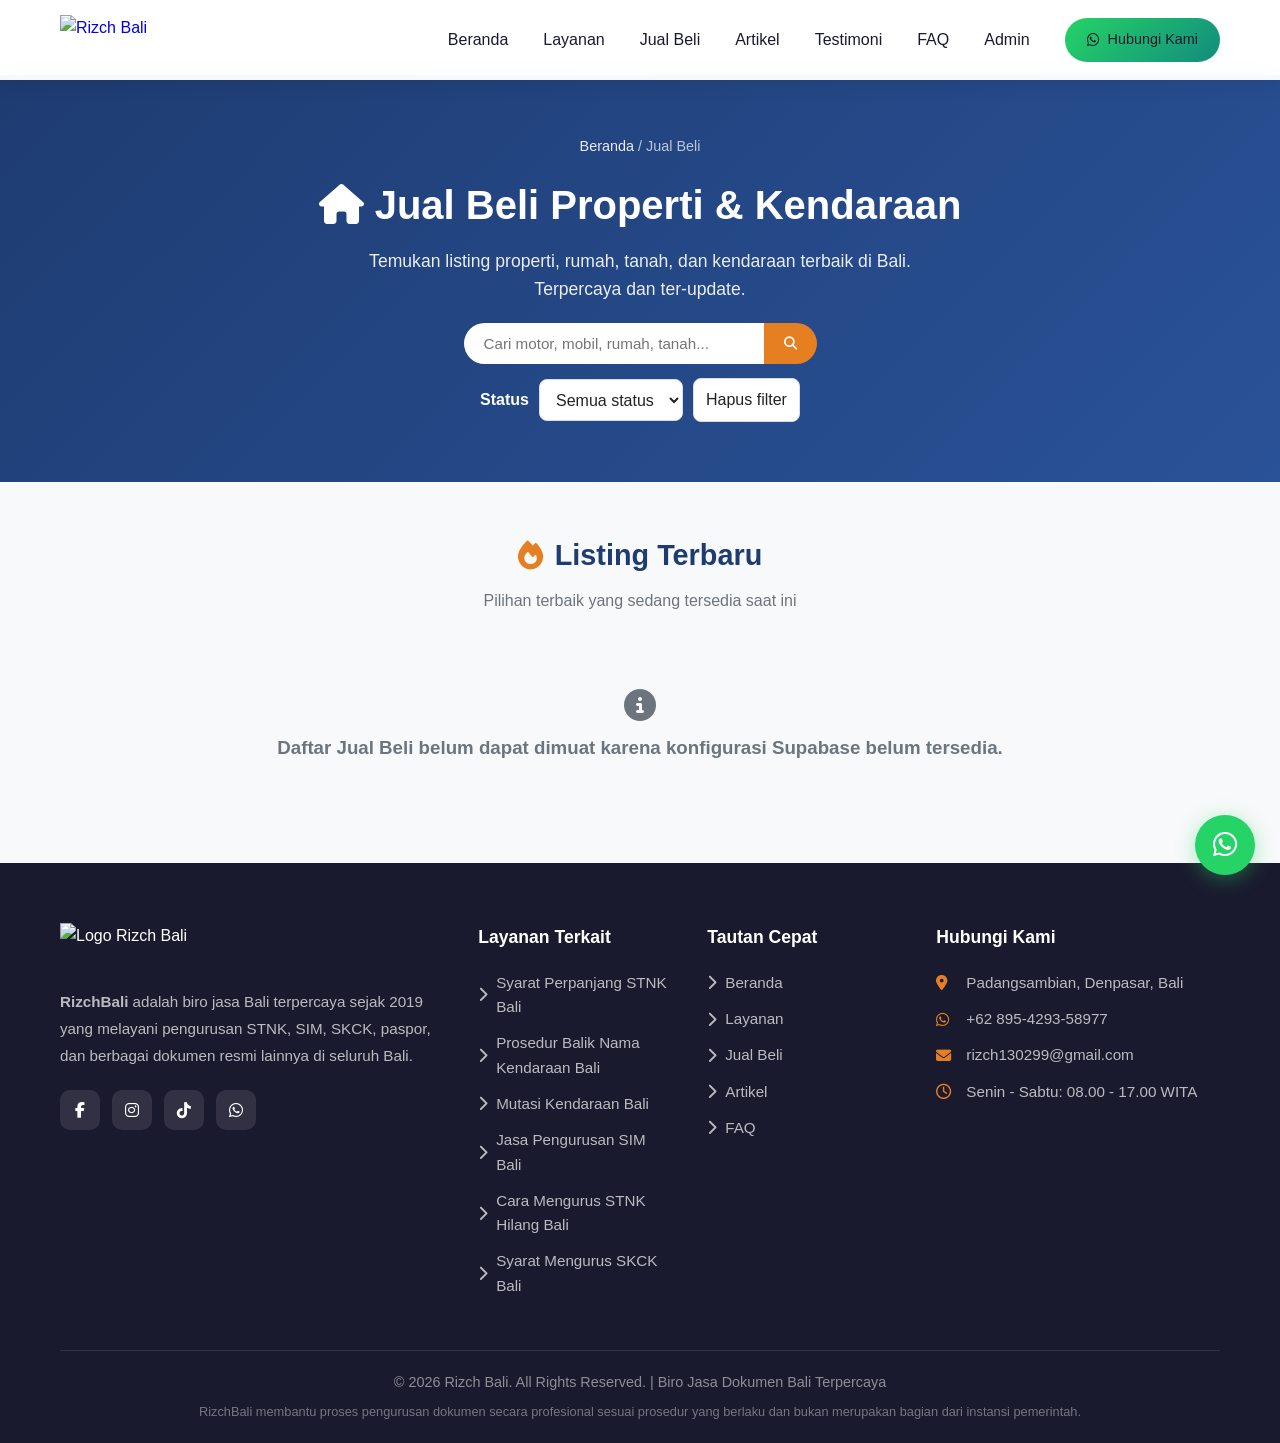
==== jual-beli/index.html @ 1cce98b3 "Sinkronisasi proyek RizchBali terbaru" ====
<!DOCTYPE html>
<html lang="id">
<head>
    <meta charset="UTF-8">
    <meta name="viewport" content="width=device-width, initial-scale=1.0">
    <title>Jual Beli Properti & Kendaraan Bali | Rizch Bali</title>
    <meta name="description" content="Jual beli properti, rumah, tanah, dan kendaraan di Bali. Listing terpercaya dari Rizch Bali." />
    <meta name="keywords" content="jual beli properti Bali, jual rumah Bali, jual tanah Bali, jual kendaraan Bali, Rizch Bali" />
    <meta name="author" content="Rizch Bali" />
    <meta name="robots" content="index, follow" />
    <link rel="canonical" href="https://rizchbali.com/jual-beli/" />
    
    <meta property="og:title" content="Jual Beli Properti & Kendaraan Bali | Rizch Bali" />
    <meta property="og:description" content="Jual beli properti, rumah, tanah, dan kendaraan di Bali. Listing terpercaya dari Rizch Bali." />
    <meta property="og:type" content="website" />
    <meta property="og:url" content="https://rizchbali.com/jual-beli/" />
    <meta property="og:image" content="https://rizchbali.com/rizch-service-bali.jpg" />
    <meta property="og:site_name" content="RizchBali" />
    
    <meta name="twitter:card" content="summary_large_image" />
    <meta name="twitter:title" content="Jual Beli Properti & Kendaraan Bali | Rizch Bali" />
    <meta name="twitter:description" content="Jual beli properti, rumah, tanah, dan kendaraan di Bali." />
    <meta name="twitter:image" content="https://rizchbali.com/rizch-service-bali.jpg" />
    
    <link rel="stylesheet" href="https://cdnjs.cloudflare.com/ajax/libs/font-awesome/6.4.0/css/all.min.css">
    
    <style>
        :root {
            --primary: #1e3c72;
            --secondary: #2a5298;
            --accent: #e67e22;
            --dark: #1a1a2e;
            --light: #f8f9fa;
            --white: #ffffff;
            --gray: #6c757d;
        }
        * { margin: 0; padding: 0; box-sizing: border-box; }
        body {
            font-family: 'Segoe UI', Tahoma, Geneva, Verdana, sans-serif;
            line-height: 1.6; color: #333; background: var(--light);
        }
        .container { max-width: 1200px; margin: 0 auto; padding: 0 20px; }
        
        /* NAVBAR */
        .navbar {
            position: fixed; top: 0; width: 100%;
            background: rgba(255, 255, 255, 0.95); backdrop-filter: blur(10px);
            box-shadow: 0 2px 20px rgba(0,0,0,0.1); z-index: 1000;
        }
        .nav-container {
            display: flex; justify-content: space-between; align-items: center;
            padding: 15px 20px; max-width: 1200px; margin: 0 auto;
        }
        .logo img { height: 50px; width: auto; display: block; object-fit: contain; }
        .nav-menu { display: flex; list-style: none; gap: 35px; align-items: center; }
        .nav-menu a {
            text-decoration: none; color: var(--dark); font-weight: 500;
            transition: color 0.3s ease; position: relative;
        }
        .nav-menu a:hover, .nav-menu a.active { color: var(--secondary); }
        .btn-whatsapp {
            background: linear-gradient(135deg, #25d366, #128c7e); color: white;
            padding: 10px 22px; border-radius: 50px; text-decoration: none;
            font-weight: 600; font-size: 0.9rem; display: flex;
            align-items: center; gap: 8px; transition: all 0.3s ease;
        }
        .btn-whatsapp:hover { transform: translateY(-2px); box-shadow: 0 6px 20px rgba(37, 211, 102, 0.4); }
        .hamburger { display: none; flex-direction: column; cursor: pointer; gap: 5px; }
        .hamburger span { width: 25px; height: 3px; background: var(--primary); border-radius: 3px; transition: all 0.3s ease; }
        
        /* HERO */
        .hero {
            margin-top: 75px;
            background: linear-gradient(135deg, var(--primary) 0%, var(--secondary) 100%);
            padding: 60px 0; text-align: center; color: white;
        }
        .hero h1 { font-size: 2.5rem; margin-bottom: 10px; }
        .hero p { font-size: 1.1rem; opacity: 0.9; max-width: 600px; margin: 0 auto; }
        .breadcrumb { color: rgba(255,255,255,0.7); font-size: 0.9rem; margin-bottom: 15px; }
        .breadcrumb a { color: rgba(255,255,255,0.9); text-decoration: none; }
        .breadcrumb a:hover { text-decoration: underline; }
        .search-box { margin-top: 20px; display: flex; justify-content: center; gap: 0; }
        .search-box input {
            padding: 12px 20px; border: none; border-radius: 50px 0 0 50px;
            width: 300px; font-size: 0.95rem; outline: none;
        }
        .search-box button {
            padding: 12px 20px; background: var(--accent); color: white;
            border: none; border-radius: 0 50px 50px 0; cursor: pointer; transition: background 0.3s ease;
        }
        .search-box button:hover { background: #d35400; }
        .listing-filters { display:flex; justify-content:center; align-items:center; flex-wrap:wrap; gap:10px; margin:14px auto 0; }
        .listing-filters label { font-weight:600; }
        .listing-filters select, .clear-filters { min-height:42px; border:1px solid #d7dce5; border-radius:8px; padding:8px 12px; font:inherit; background:#fff; color:#222; }
        .clear-filters { cursor:pointer; }
        .listing-status { display:inline-flex; align-items:center; width:max-content; padding:4px 9px; border-radius:999px; font-size:.8rem; font-weight:700; margin-bottom:8px; }
        .listing-status.available { color:#146c43; background:#d8f3e4; }
        .listing-status.sold { color:#842029; background:#f8d7da; }
        @media (max-width:600px) { .listing-filters { align-items:stretch; } .listing-filters select { min-width:140px; } }
        
        /* SECTION */
        .section-heading {
            text-align: center; margin-bottom: 10px; color: var(--primary);
            font-size: 1.8rem; display: flex; align-items: center; justify-content: center; gap: 12px;
        }
        .section-heading i { color: var(--accent); }
        .section-subheading { text-align: center; color: var(--gray); margin-bottom: 35px; font-size: 1rem; }
        
        /* LISTINGS */
        .listings-section { padding: 50px 0 60px; }
        .listings-grid {
            display: grid;
            grid-template-columns: repeat(3, minmax(0, 1fr));
            align-items: stretch;
            gap: 24px;
        }
        .listing-card {
            min-width: 0;
            background: white; border-radius: 16px; overflow: hidden;
            box-shadow: 0 5px 20px rgba(0,0,0,0.07); transition: box-shadow 0.2s ease, transform 0.2s ease;
            display: flex; flex-direction: column; text-decoration: none; color: inherit;
        }
        .listing-card:hover { transform: translateY(-4px); box-shadow: 0 12px 28px rgba(0,0,0,0.12); }
        .listing-img {
            width: 100%; height: 155px; object-fit: cover; display: block;
            background: linear-gradient(135deg, var(--primary), var(--secondary));
        }
        .listing-img-placeholder {
            width: 100%; height: 155px; display: flex; align-items: center; justify-content: center;
            background: linear-gradient(135deg, var(--primary), var(--secondary)); color: white; font-size: 2.4rem;
        }
        .listing-content { padding: 18px; flex: 1; display: flex; flex-direction: column; }
        .listing-label {
            display: inline-block; background: #eef2ff; color: var(--primary);
            font-size: 0.7rem; padding: 5px 10px; border-radius: 30px;
            margin-bottom: 9px; font-weight: 700; text-transform: uppercase; letter-spacing: 0.35px; align-self: flex-start;
        }
        .listing-price {
            color: var(--accent); font-size: 1.15rem; font-weight: 700; margin-bottom: 6px;
        }
        .listing-content h2 { font-size: 1.08rem; color: var(--dark); margin-bottom: 8px; line-height: 1.4; }
        .listing-content p { color: var(--gray); font-size: 0.9rem; line-height: 1.6; margin-bottom: 14px; flex: 1; }
        .listing-meta {
            display: flex; flex-wrap: wrap; gap: 8px 12px; color: var(--gray); font-size: 0.82rem; margin-bottom: 12px;
        }
        .listing-meta span { display: flex; align-items: center; gap: 5px; }
        .btn-read-more {
            display: block; margin: 0 0 10px; padding: 10px 14px;
            border: 1px solid var(--primary); border-radius: 50px;
            color: var(--primary); background: #fff; text-align: center;
            text-decoration: none; font-weight: 700; font-size: 0.9rem;
            transition: all 0.2s ease;
        }
        .btn-read-more:hover { background: #eef2ff; transform: translateY(-1px); }
        .btn-contact {
            display: block;
            background: linear-gradient(135deg, var(--primary), var(--secondary));
            color: white; padding: 10px 14px; border-radius: 50px; text-align: center;
            text-decoration: none; font-weight: 600; font-size: 0.9rem; transition: all 0.2s ease;
        }
        .btn-contact:hover { transform: translateY(-2px); box-shadow: 0 6px 20px rgba(30, 60, 114, 0.3); }
        /* Responsif: 2 kolom tablet, 1 kolom ponsel. */
        @media (max-width: 900px) {
            .listings-grid { grid-template-columns: repeat(2, minmax(0, 1fr)); gap: 20px; }
            .listing-image-link { height: 150px; }
        }
        @media (max-width: 600px) {
            .listings-grid { grid-template-columns: minmax(0, 1fr); gap: 18px; }
            .listing-image-link { height: 190px; }
            .listing-content { padding: 16px; }
        }
        
        /* NO RESULTS */
        .no-results { text-align: center; padding: 40px; color: var(--gray); display: none; }
        .no-results.show { display: block; }
        
        /* FOOTER */
        footer { background: var(--dark); color: white; padding: 60px 0 20px; }
        .footer-grid {
            display: grid; grid-template-columns: 2fr 1fr 1fr 1.5fr;
            gap: 40px; margin-bottom: 40px;
        }
        .footer-brand img { height: 50px; margin-bottom: 15px; display: block; }
        .footer-brand p { color: rgba(255,255,255,0.7); line-height: 1.8; font-size: 0.95rem; margin-bottom: 20px; }
        .social-links { display: flex; gap: 12px; }
        .social-links a {
            width: 40px; height: 40px; background: rgba(255,255,255,0.1);
            border-radius: 10px; display: flex; align-items: center; justify-content: center;
            color: white; text-decoration: none; transition: all 0.3s ease;
        }
        .social-links a:hover { background: var(--secondary); transform: translateY(-3px); }
        .footer-links h4 { color: white; margin-bottom: 20px; font-size: 1.1rem; }
        .footer-links ul { list-style: none; }
        .footer-links ul li { margin-bottom: 12px; }
        .footer-links ul li a {
            color: rgba(255,255,255,0.7); text-decoration: none; transition: all 0.3s ease;
            display: flex; align-items: center; gap: 8px; font-size: 0.95rem;
        }
        .footer-links ul li a:hover { color: white; padding-left: 5px; }
        .footer-contact h4 { color: white; margin-bottom: 20px; font-size: 1.1rem; }
        .footer-contact p { display: flex; align-items: center; gap: 10px; margin-bottom: 12px; color: rgba(255,255,255,0.7); font-size: 0.95rem; }
        .footer-contact i { color: var(--accent); width: 20px; }
        .footer-bottom {
            border-top: 1px solid rgba(255,255,255,0.1); padding-top: 20px;
            text-align: center; color: rgba(255,255,255,0.5); font-size: 0.9rem;
        }
        .footer-disclaimer { margin-top: 8px; font-size: 0.8rem; color: rgba(255,255,255,0.4); }
        
        /* FLOATING WA */
        .floating-wa {
            position: fixed; bottom: 25px; right: 25px; width: 60px; height: 60px;
            background: #25d366; border-radius: 50%; display: flex;
            align-items: center; justify-content: center;
            box-shadow: 0 4px 20px rgba(37, 211, 102, 0.4); z-index: 9999;
            transition: all 0.3s ease; animation: pulse 2s infinite; text-decoration: none;
        }
        .floating-wa:hover { transform: scale(1.1); }
        .floating-wa i { color: white; font-size: 28px; }
        @keyframes pulse {
            0% { box-shadow: 0 0 0 0 rgba(37, 211, 102, 0.7); }
            70% { box-shadow: 0 0 0 15px rgba(37, 211, 102, 0); }
            100% { box-shadow: 0 0 0 0 rgba(37, 211, 102, 0); }
        }
        
        /* MOBILE */
        @media (max-width: 968px) { .footer-grid { grid-template-columns: 1fr 1fr; } }
        @media (max-width: 768px) {
            .nav-menu {
                position: fixed; left: -100%; top: 75px; flex-direction: column;
                background: white; width: 100%; text-align: center;
                transition: 0.3s; padding: 20px 0; gap: 0; box-shadow: 0 10px 30px rgba(0,0,0,0.1);
            }
            .nav-menu.active { left: 0; }
            .nav-menu li { padding: 15px 0; }
            .hamburger { display: flex; }
            .hero h1 { font-size: 1.8rem; }
            .search-box input { width: 200px; }
            .footer-grid { grid-template-columns: 1fr; gap: 30px; }
            .section-heading { font-size: 1.4rem; }
        }
        .listing-image-link { display:block; width:100%; height:155px; overflow:hidden; background:#eef2f7; flex-shrink:0; }
        .listing-image { display:block; width:100%; height:100%; object-fit:cover; }
        .listing-image-link:has(.listing-img-placeholder) { height:155px; }
        .listing-card h2 a:hover { color:var(--secondary)!important; }
        @media (max-width: 900px) { .listing-image-link, .listing-image-link:has(.listing-img-placeholder) { height:150px; } }
        @media (max-width: 600px) { .listing-image-link, .listing-image-link:has(.listing-img-placeholder) { height:180px; } }
    </style>
</head>
<body>

    <nav class="navbar">
    <div class="nav-container">
        <!-- GANTI JADI INI -->
        <a href="/" class="logo" style="text-decoration: none;">
            <img src="/images/logo/logo-rizch.png" alt="Rizch Bali" style="height: 50px; width: auto; object-fit: contain; display: block;">
        </a>
        
        <ul class="nav-menu">
            <li><a href="/#beranda">Beranda</a></li>
            <li><a href="/#layanan">Layanan</a></li>
            <li><a href="/jual-beli/">Jual Beli</a></li>
            <li><a href="/artikel/">Artikel</a></li>
            <li><a href="/#testimoni">Testimoni</a></li>
            <li><a href="/#faq">FAQ</a></li>
            <li><a href="/admin/" title="Masuk ke dashboard admin CMS">Admin</a></li>
            <li><a href="https://wa.me/62895429358977" class="btn-whatsapp"><i class="fab fa-whatsapp"></i> Hubungi Kami</a></li>
        </ul>

        <div class="hamburger">
            <span></span>
            <span></span>
            <span></span>
        </div>
    </div>
</nav>

    <!-- HERO -->
    <section class="hero">
        <div class="container">
            <div class="breadcrumb">
                <a href="/">Beranda</a> / <span>Jual Beli</span>
            </div>
            <h1><i class="fas fa-home"></i> Jual Beli Properti & Kendaraan</h1>
            <p>Temukan listing properti, rumah, tanah, dan kendaraan terbaik di Bali. Terpercaya dan ter-update.</p>
            <div class="search-box" role="search" aria-label="Cari listing jual beli">
                <input type="search" id="searchInput" placeholder="Cari motor, mobil, rumah, tanah..." aria-label="Kata kunci jual beli" autocomplete="off">
                <button id="searchButton" type="button" aria-label="Cari listing"><i class="fas fa-search"></i></button>
            </div>
            <div class="listing-filters" aria-label="Filter status listing">
                <label for="listingStatusFilter">Status</label>
                <select id="listingStatusFilter">
                    <option value="all">Semua status</option>
                    <option value="tersedia">Tersedia</option>
                    <option value="terjual">Terjual</option>
                </select>
                <button type="button" id="clearListingFilters" class="clear-filters">Hapus filter</button>
            </div>
        </div>
    </section>

    <!-- LISTINGS -->
    <section class="listings-section">
        <div class="container">
            <h2 class="section-heading"><i class="fas fa-fire"></i> Listing Terbaru</h2>
            <p class="section-subheading">Pilihan terbaik yang sedang tersedia saat ini</p>
            
            <div class="listings-grid" id="listingsGrid" aria-live="polite">
                <!-- Kartu listing diterbitkan dimuat dari Supabase oleh jual-beli.js -->
            </div>

            <div class="no-results" id="noResults">
                <i class="fas fa-search" style="font-size: 3rem; margin-bottom: 15px; color: var(--gray);"></i>
                <h3>Listing tidak ditemukan</h3>
                <p>Coba kata kunci lain.</p>
            </div>
        </div>
    </section>

    <footer>
    <div class="container">
        <div class="footer-grid">
            
            <!-- Brand -->
            <div class="footer-brand">
                <img src="/images/logo/logo-rizch.png" alt="Logo Rizch Bali" class="footer-logo" loading="lazy">
                <p>
                    <strong>RizchBali</strong> adalah biro jasa Bali terpercaya sejak 2019 yang melayani pengurusan STNK, SIM, SKCK, paspor, dan berbagai dokumen resmi lainnya di seluruh Bali.
                </p>

                <div class="social-links">
                    <a href="https://www.facebook.com/rizchpendampingandokumenpribadi" target="_blank" title="Facebook">
                        <i class="fab fa-facebook-f"></i>
                    </a>
                    <a href="https://www.instagram.com/rizchbali" target="_blank" title="Instagram">
                        <i class="fab fa-instagram"></i>
                    </a>
                    <a href="https://www.tiktok.com/@rizchbali" target="_blank" title="TikTok">
                        <i class="fab fa-tiktok"></i>
                    </a>
                    <a href="https://wa.me/62895429358977" target="_blank" title="WhatsApp">
                        <i class="fab fa-whatsapp"></i>
                    </a>
                </div>
            </div>

            <!-- Layanan -->
            <div class="footer-links">
                <h4>Layanan Terkait</h4>
                <ul>
                    <li><a href="/syarat-perpanjang-stnk-bali"><i class="fas fa-chevron-right"></i> Syarat Perpanjang STNK Bali</a></li>
                    <li><a href="/prosedur-balik-nama-kendaraan-bali"><i class="fas fa-chevron-right"></i> Prosedur Balik Nama Kendaraan Bali</a></li>
                    <li><a href="/mutasi-kendaraan-bali"><i class="fas fa-chevron-right"></i> Mutasi Kendaraan Bali</a></li>
                    <li><a href="/jasa-pengurusan-sim-bali"><i class="fas fa-chevron-right"></i> Jasa Pengurusan SIM Bali</a></li>
                    <li><a href="/cara-mengurus-stnk-hilang-bali"><i class="fas fa-chevron-right"></i> Cara Mengurus STNK Hilang Bali</a></li>
                    <li><a href="/syarat-mengurus-skck-bali"><i class="fas fa-chevron-right"></i> Syarat Mengurus SKCK Bali</a></li>
                </ul>
            </div>

            <!-- Tautan Cepat -->
            <div class="footer-links">
                <h4>Tautan Cepat</h4>
                <ul>
                    <li>
                        <a href="/#beranda">
                            <i class="fas fa-chevron-right"></i> Beranda
                        </a>
                    </li>
                    <li>
                        <a href="/#layanan">
                            <i class="fas fa-chevron-right"></i> Layanan
                        </a>
                    </li>
                    <li>
                        <a href="/jual-beli/">
                            <i class="fas fa-chevron-right"></i> Jual Beli
                        </a>
                    </li>
                    <li>
                        <a href="/artikel">
                            <i class="fas fa-chevron-right"></i> Artikel
                        </a>
                    </li>
                    <li>
                        <a href="/#faq">
                            <i class="fas fa-chevron-right"></i> FAQ
                        </a>
                    </li>
                </ul>
            </div>

            <!-- Kontak -->
            <div class="footer-contact">
                <h4>Hubungi Kami</h4>
                <p><i class="fas fa-map-marker-alt"></i> Padangsambian, Denpasar, Bali</p>
                <p><i class="fab fa-whatsapp"></i> +62 895-4293-58977</p>
                <p><i class="fas fa-envelope"></i> rizch130299@gmail.com</p>
                <p><i class="far fa-clock"></i> Senin - Sabtu: 08.00 - 17.00 WITA</p>
            </div>

        </div>

        <div class="footer-bottom">
            <p>&copy; 2026 Rizch Bali. All Rights Reserved. | Biro Jasa Dokumen Bali Terpercaya</p>
            <p class="footer-disclaimer">
                RizchBali membantu proses pengurusan dokumen secara profesional sesuai prosedur yang berlaku dan bukan merupakan bagian dari instansi pemerintah.
            </p>
        </div>
    </div>
</footer>

    <!-- FLOATING WA -->
    <a href="https://wa.me/62895429358977" class="floating-wa" target="_blank" title="Chat WhatsApp">
        <i class="fab fa-whatsapp"></i>
    </a>

    <script src="https://cdn.jsdelivr.net/npm/@supabase/supabase-js@2"></script>
    <script src="/admin/supabase-config.js"></script>
    <script src="/jual-beli/jual-beli.js" defer></script>
    <script>
        function toggleMenu() {
            document.getElementById('navMenu').classList.toggle('active');
        }
    </script>
</body>
</html>
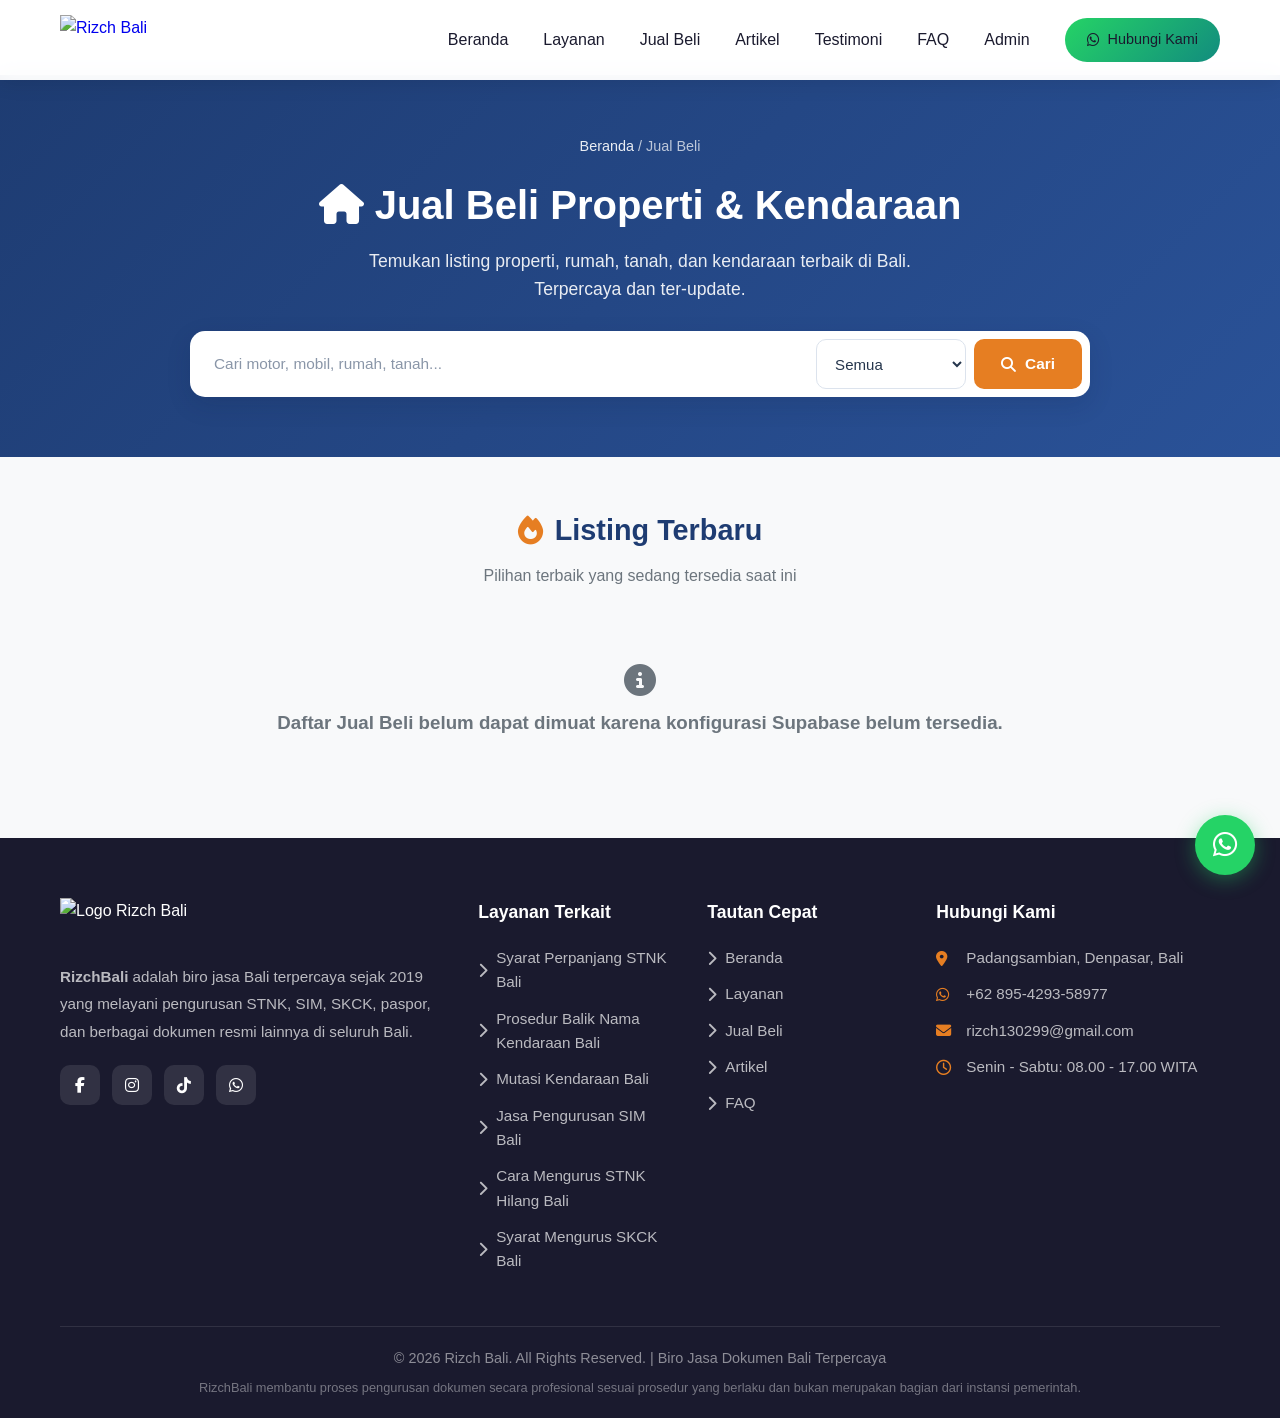
==== commit c051490e: "Refactor search and filter layout in index.html Updated the search and filter UI components for bett" ====
--- a/jual-beli/index.html
+++ b/jual-beli/index.html
@@ -14,13 +14,13 @@
     <meta property="og:description" content="Jual beli properti, rumah, tanah, dan kendaraan di Bali. Listing terpercaya dari Rizch Bali." />
     <meta property="og:type" content="website" />
     <meta property="og:url" content="https://rizchbali.com/jual-beli/" />
-    <meta property="og:image" content="https://rizchbali.com/rizch-service-bali.jpg" />
+    <meta property="og:image" content="https://rizchbali.com/og-jual-beli.webp" />
     <meta property="og:site_name" content="RizchBali" />
     
     <meta name="twitter:card" content="summary_large_image" />
     <meta name="twitter:title" content="Jual Beli Properti & Kendaraan Bali | Rizch Bali" />
     <meta name="twitter:description" content="Jual beli properti, rumah, tanah, dan kendaraan di Bali." />
-    <meta name="twitter:image" content="https://rizchbali.com/rizch-service-bali.jpg" />
+    <meta name="twitter:image" content="https://rizchbali.com/og-jual-beli.webp" />
     
     <link rel="stylesheet" href="https://cdnjs.cloudflare.com/ajax/libs/font-awesome/6.4.0/css/all.min.css">
     
@@ -79,20 +79,40 @@
         .breadcrumb { color: rgba(255,255,255,0.7); font-size: 0.9rem; margin-bottom: 15px; }
         .breadcrumb a { color: rgba(255,255,255,0.9); text-decoration: none; }
         .breadcrumb a:hover { text-decoration: underline; }
-        .search-box { margin-top: 20px; display: flex; justify-content: center; gap: 0; }
+        /* SEARCH + FILTER: satu baris, ringkas seperti referensi desain */
+        .search-tools {
+            width: min(100%, 900px); margin: 28px auto 0; padding: 7px;
+            display: flex; align-items: center; gap: 8px;
+            background: #fff; border: 1px solid rgba(255,255,255,.65);
+            border-radius: 15px; box-shadow: 0 8px 24px rgba(12,31,62,.14);
+        }
+        .search-box { flex: 1 1 auto; min-width: 0; display: flex; margin: 0; }
         .search-box input {
-            padding: 12px 20px; border: none; border-radius: 50px 0 0 50px;
-            width: 300px; font-size: 0.95rem; outline: none;
-        }
-        .search-box button {
-            padding: 12px 20px; background: var(--accent); color: white;
-            border: none; border-radius: 0 50px 50px 0; cursor: pointer; transition: background 0.3s ease;
-        }
-        .search-box button:hover { background: #d35400; }
-        .listing-filters { display:flex; justify-content:center; align-items:center; flex-wrap:wrap; gap:10px; margin:14px auto 0; }
-        .listing-filters label { font-weight:600; }
-        .listing-filters select, .clear-filters { min-height:42px; border:1px solid #d7dce5; border-radius:8px; padding:8px 12px; font:inherit; background:#fff; color:#222; }
-        .clear-filters { cursor:pointer; }
+            width: 100%; min-width: 0; min-height: 50px; padding: 12px 16px;
+            border: 0; border-radius: 10px; background: #fff;
+            color: #26364d; font-size: .96rem; outline: none;
+        }
+        .search-box input::placeholder { color: #8a96a8; }
+        .search-box input:focus { box-shadow: inset 0 0 0 2px rgba(42,82,152,.16); }
+        .search-button {
+            flex: 0 0 auto; min-height: 50px; padding: 0 27px;
+            display: inline-flex; align-items: center; justify-content: center; gap: 9px;
+            border: 0; border-radius: 10px; background: var(--accent); color: #fff;
+            font: inherit; font-size: .96rem; font-weight: 600; cursor: pointer;
+            transition: background .2s ease, transform .2s ease;
+        }
+        .search-button:hover { background: #d96f12; }
+        .search-button:active { transform: translateY(1px); }
+        .listing-filters { display:flex; flex: 0 0 auto; align-items:center; gap:8px; margin:0; }
+        .listing-filters label { position:absolute; width:1px; height:1px; padding:0; margin:-1px; overflow:hidden; clip:rect(0,0,0,0); white-space:nowrap; border:0; }
+        .listing-filters select {
+            width: 150px; min-height: 50px; padding: 8px 34px 8px 14px;
+            border: 1px solid #dce3ed; border-radius: 10px; background: #fff;
+            color: #26364d; font: inherit; font-size: .94rem; cursor: pointer;
+        }
+        .clear-filters { display:none; border:0; background:transparent; color:#fff; text-decoration:underline; cursor:pointer; font:inherit; font-size:.85rem; padding:7px 10px; }
+        .clear-filters.is-visible { display:inline-flex; }
+        .listing-filters select:focus-visible, .search-button:focus-visible, .clear-filters:focus-visible { outline:3px solid rgba(255,255,255,.65); outline-offset:2px; }
         .listing-status { display:inline-flex; align-items:center; width:max-content; padding:4px 9px; border-radius:999px; font-size:.8rem; font-weight:700; margin-bottom:8px; }
         .listing-status.available { color:#146c43; background:#d8f3e4; }
         .listing-status.sold { color:#842029; background:#f8d7da; }
@@ -234,7 +254,10 @@
             .nav-menu li { padding: 15px 0; }
             .hamburger { display: flex; }
             .hero h1 { font-size: 1.8rem; }
-            .search-box input { width: 200px; }
+            .search-tools { width:100%; gap:6px; padding:6px; }
+            .listing-filters select { width:112px; min-height:46px; padding:8px 25px 8px 10px; font-size:.88rem; }
+            .search-box input { min-height:46px; padding:10px 11px; font-size:.88rem; }
+            .search-button { min-height:46px; padding:0 15px; font-size:.88rem; gap:6px; }
             .footer-grid { grid-template-columns: 1fr; gap: 30px; }
             .section-heading { font-size: 1.4rem; }
         }
@@ -282,18 +305,20 @@
             </div>
             <h1><i class="fas fa-home"></i> Jual Beli Properti & Kendaraan</h1>
             <p>Temukan listing properti, rumah, tanah, dan kendaraan terbaik di Bali. Terpercaya dan ter-update.</p>
-            <div class="search-box" role="search" aria-label="Cari listing jual beli">
-                <input type="search" id="searchInput" placeholder="Cari motor, mobil, rumah, tanah..." aria-label="Kata kunci jual beli" autocomplete="off">
-                <button id="searchButton" type="button" aria-label="Cari listing"><i class="fas fa-search"></i></button>
-            </div>
-            <div class="listing-filters" aria-label="Filter status listing">
-                <label for="listingStatusFilter">Status</label>
-                <select id="listingStatusFilter">
-                    <option value="all">Semua status</option>
-                    <option value="tersedia">Tersedia</option>
-                    <option value="terjual">Terjual</option>
-                </select>
-                <button type="button" id="clearListingFilters" class="clear-filters">Hapus filter</button>
+            <div class="search-tools">
+                <div class="search-box" role="search" aria-label="Cari listing jual beli">
+                    <input type="search" id="searchInput" placeholder="Cari motor, mobil, rumah, tanah..." aria-label="Kata kunci jual beli" autocomplete="off">
+                </div>
+                <div class="listing-filters" aria-label="Filter status listing">
+                    <label for="listingStatusFilter">Status</label>
+                    <select id="listingStatusFilter" aria-label="Filter status">
+                        <option value="all">Semua</option>
+                        <option value="tersedia">Tersedia</option>
+                        <option value="terjual">Terjual</option>
+                    </select>
+                    <button type="button" id="clearListingFilters" class="clear-filters">Hapus filter</button>
+                </div>
+                <button id="searchButton" class="search-button" type="button" aria-label="Cari listing"><i class="fas fa-search" aria-hidden="true"></i><span>Cari</span></button>
             </div>
         </div>
     </section>
@@ -422,4 +447,4 @@
         }
     </script>
 </body>
-</html>+</html>
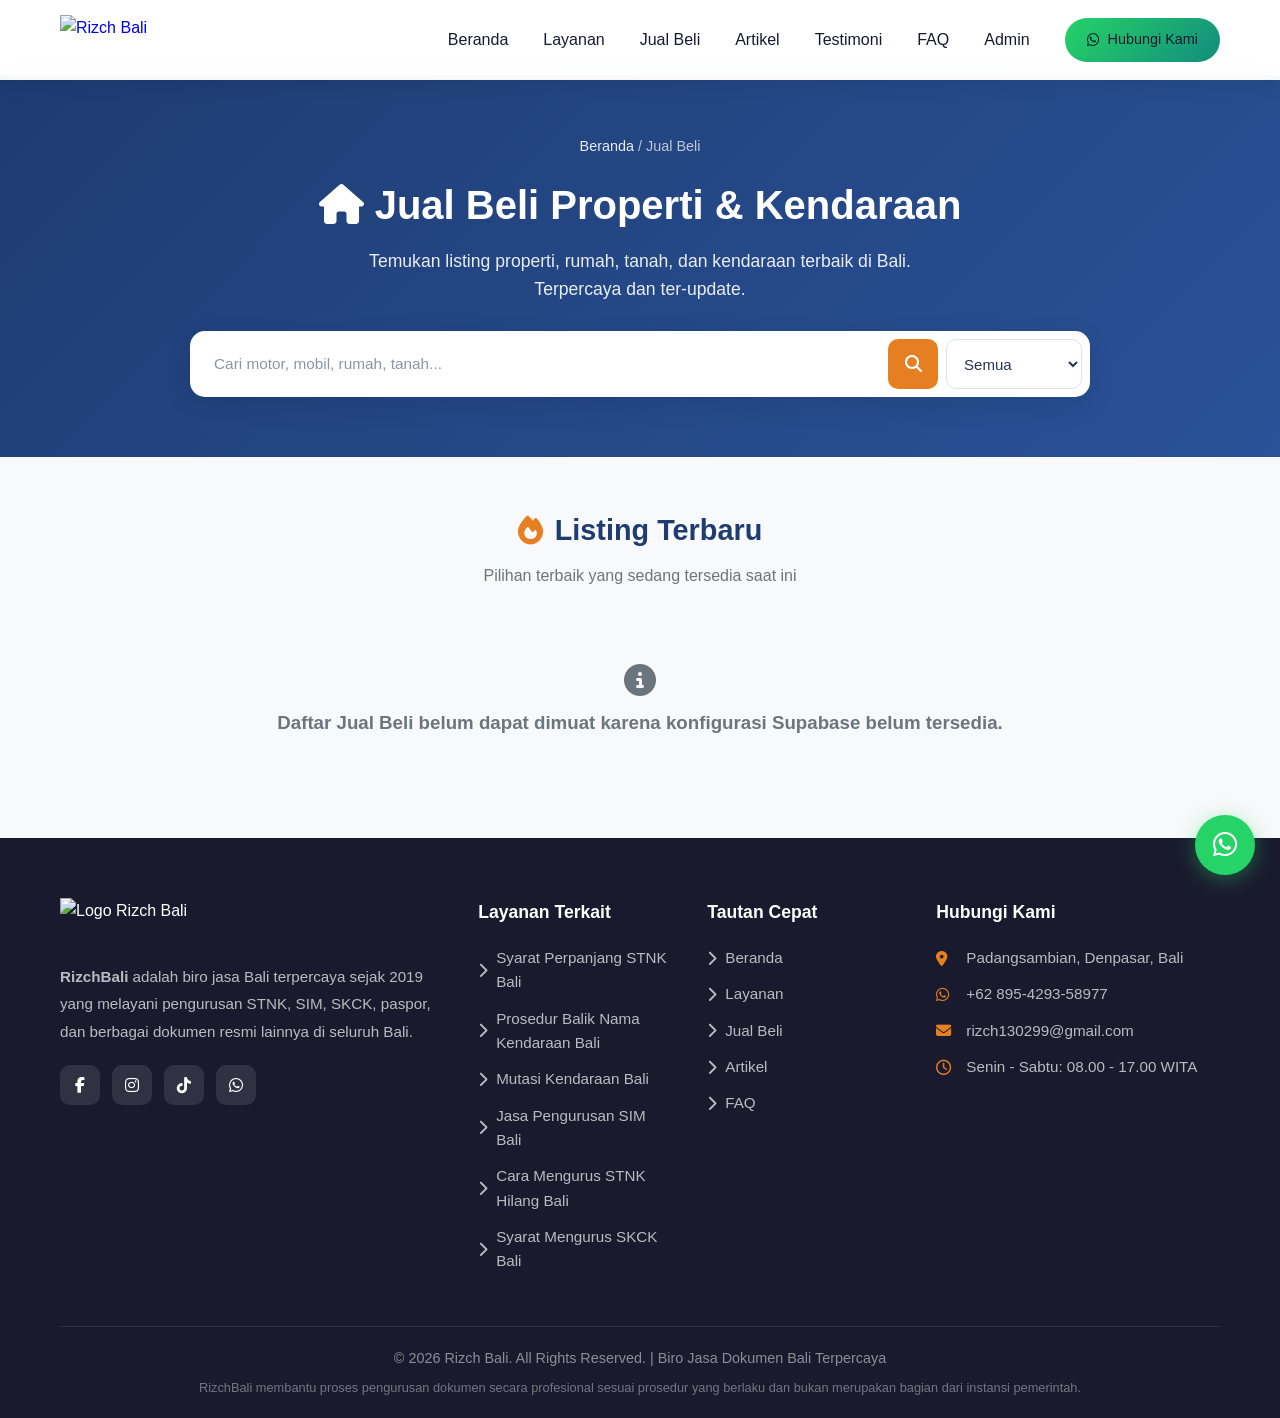
==== commit 662222d1: "Update index.html" ====
--- a/jual-beli/index.html
+++ b/jual-beli/index.html
@@ -86,37 +86,34 @@
             background: #fff; border: 1px solid rgba(255,255,255,.65);
             border-radius: 15px; box-shadow: 0 8px 24px rgba(12,31,62,.14);
         }
-        .search-box { flex: 1 1 auto; min-width: 0; display: flex; margin: 0; }
+        .search-box { flex: 1 1 auto; min-width: 0; display: flex; align-items:center; gap:8px; margin: 0; }
         .search-box input {
-            width: 100%; min-width: 0; min-height: 50px; padding: 12px 16px;
-            border: 0; border-radius: 10px; background: #fff;
-            color: #26364d; font-size: .96rem; outline: none;
-        }
-        .search-box input::placeholder { color: #8a96a8; }
-        .search-box input:focus { box-shadow: inset 0 0 0 2px rgba(42,82,152,.16); }
-        .search-button {
-            flex: 0 0 auto; min-height: 50px; padding: 0 27px;
-            display: inline-flex; align-items: center; justify-content: center; gap: 9px;
-            border: 0; border-radius: 10px; background: var(--accent); color: #fff;
-            font: inherit; font-size: .96rem; font-weight: 600; cursor: pointer;
-            transition: background .2s ease, transform .2s ease;
-        }
-        .search-button:hover { background: #d96f12; }
-        .search-button:active { transform: translateY(1px); }
-        .listing-filters { display:flex; flex: 0 0 auto; align-items:center; gap:8px; margin:0; }
+            display:block; flex:1 1 auto; width:100%; min-width:0; min-height:50px; padding:12px 16px;
+            border:0; border-radius:10px; background:#fff;
+            color:#26364d; font-size:.96rem; outline:none;
+        }
+        .search-box input::placeholder { color:#8a96a8; opacity:1; }
+        .search-box input:focus { box-shadow:inset 0 0 0 2px rgba(42,82,152,.16); }
+        .search-box button {
+            flex:0 0 50px; width:50px; height:50px; display:inline-flex;
+            align-items:center; justify-content:center; border:0; border-radius:10px;
+            background:var(--accent); color:#fff; font-size:1.05rem; cursor:pointer;
+            transition:background .2s ease, transform .2s ease;
+        }
+        .search-box button:hover { background:#cf6d16; transform:translateY(-1px); }
+        .listing-filters { display:flex; flex:0 0 auto; align-items:center; gap:8px; margin:0; }
         .listing-filters label { position:absolute; width:1px; height:1px; padding:0; margin:-1px; overflow:hidden; clip:rect(0,0,0,0); white-space:nowrap; border:0; }
         .listing-filters select {
-            width: 150px; min-height: 50px; padding: 8px 34px 8px 14px;
-            border: 1px solid #dce3ed; border-radius: 10px; background: #fff;
-            color: #26364d; font: inherit; font-size: .94rem; cursor: pointer;
-        }
-        .clear-filters { display:none; border:0; background:transparent; color:#fff; text-decoration:underline; cursor:pointer; font:inherit; font-size:.85rem; padding:7px 10px; }
+            width:136px; min-height:50px; padding:8px 30px 8px 13px;
+            border:1px solid #dce3ed; border-radius:10px; background:#fff;
+            color:#26364d; font:inherit; font-size:.94rem; cursor:pointer;
+        }
+        .clear-filters { display:none; border:0; background:transparent; color:#52627a; text-decoration:underline; cursor:pointer; font:inherit; font-size:.82rem; padding:7px 5px; white-space:nowrap; }
         .clear-filters.is-visible { display:inline-flex; }
-        .listing-filters select:focus-visible, .search-button:focus-visible, .clear-filters:focus-visible { outline:3px solid rgba(255,255,255,.65); outline-offset:2px; }
+        .listing-filters select:focus-visible, .search-box button:focus-visible, .clear-filters:focus-visible { outline:3px solid rgba(42,82,152,.3); outline-offset:2px; }
         .listing-status { display:inline-flex; align-items:center; width:max-content; padding:4px 9px; border-radius:999px; font-size:.8rem; font-weight:700; margin-bottom:8px; }
         .listing-status.available { color:#146c43; background:#d8f3e4; }
         .listing-status.sold { color:#842029; background:#f8d7da; }
-        @media (max-width:600px) { .listing-filters { align-items:stretch; } .listing-filters select { min-width:140px; } }
         
         /* SECTION */
         .section-heading {
@@ -255,9 +252,12 @@
             .hamburger { display: flex; }
             .hero h1 { font-size: 1.8rem; }
             .search-tools { width:100%; gap:6px; padding:6px; }
-            .listing-filters select { width:112px; min-height:46px; padding:8px 25px 8px 10px; font-size:.88rem; }
-            .search-box input { min-height:46px; padding:10px 11px; font-size:.88rem; }
-            .search-button { min-height:46px; padding:0 15px; font-size:.88rem; gap:6px; }
+            .search-box { gap:0; }
+            .search-box button { display:none; }
+            .listing-filters { flex:0 0 auto; }
+            .listing-filters select { width:100px; min-width:0; min-height:46px; padding:8px 22px 8px 9px; font-size:.9rem; }
+            .clear-filters { display:none !important; }
+            .search-box input { min-height:46px; padding:10px 10px; font-size:16px; }
             .footer-grid { grid-template-columns: 1fr; gap: 30px; }
             .section-heading { font-size: 1.4rem; }
         }
@@ -308,6 +308,7 @@
             <div class="search-tools">
                 <div class="search-box" role="search" aria-label="Cari listing jual beli">
                     <input type="search" id="searchInput" placeholder="Cari motor, mobil, rumah, tanah..." aria-label="Kata kunci jual beli" autocomplete="off">
+                    <button id="searchButton" type="button" aria-label="Cari listing"><i class="fas fa-search"></i></button>
                 </div>
                 <div class="listing-filters" aria-label="Filter status listing">
                     <label for="listingStatusFilter">Status</label>
@@ -318,7 +319,6 @@
                     </select>
                     <button type="button" id="clearListingFilters" class="clear-filters">Hapus filter</button>
                 </div>
-                <button id="searchButton" class="search-button" type="button" aria-label="Cari listing"><i class="fas fa-search" aria-hidden="true"></i><span>Cari</span></button>
             </div>
         </div>
     </section>
